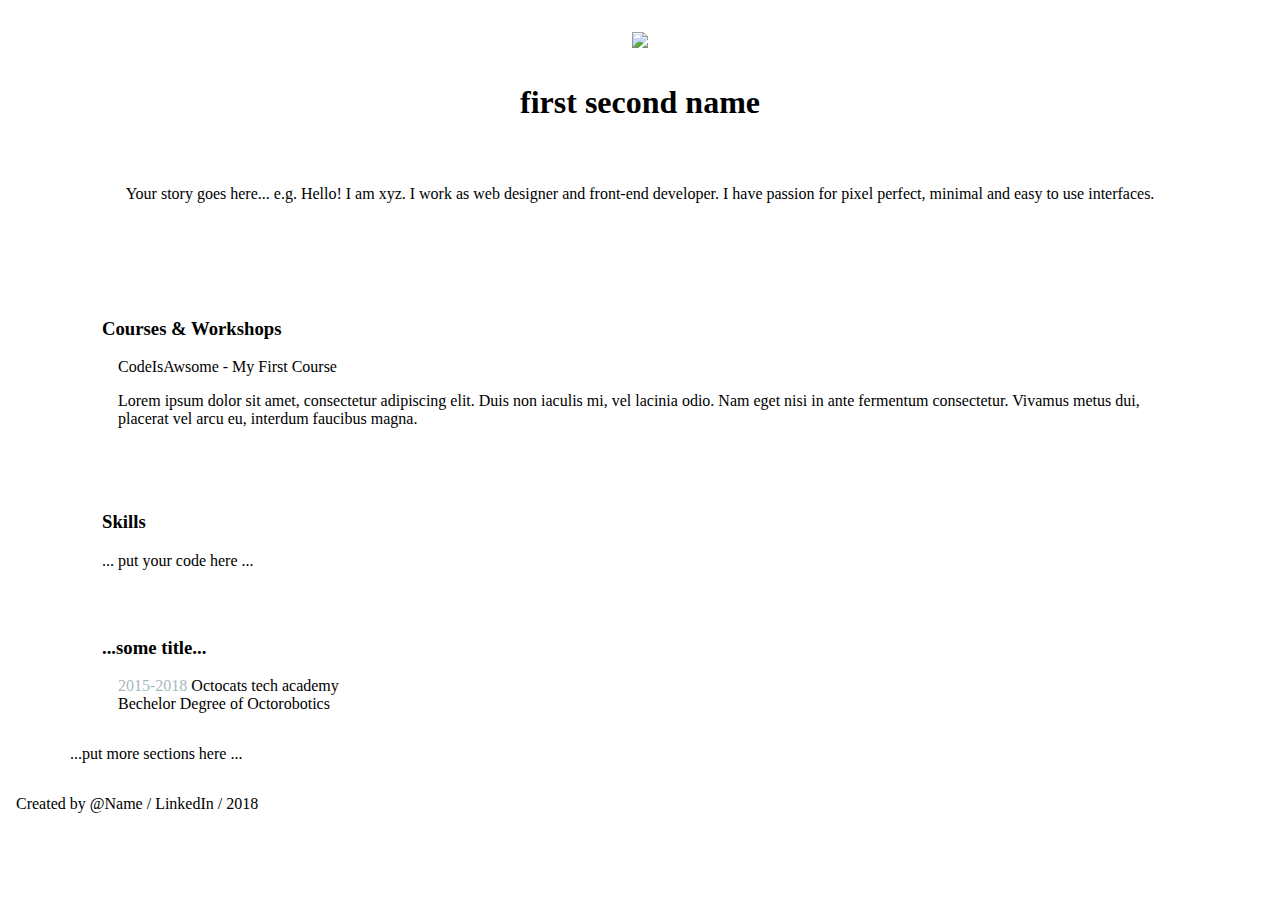
==== HTML-CSS-CV-base-master/index.html @ 8e69700a "my CV" ====
<!DOCTYPE html>
<html>
	<head>
		<meta charset="UTF-8">
		<title>My CV website</title>
		<meta name="description" content="your description">
		<meta name="author" content="your name">
		<meta name="viewport" content="width=device-width, initial-scale=1.0">
		<link rel="stylesheet" type="text/css" href="style.css">
	</head>

	<body>
		<header>
			<div>
				<img src="path/to/file" />
			</div>
			<h1>first second name</h1>
			<section>
				<p>Your story goes here... e.g. Hello! I am xyz. I work as web designer and front-end developer.
				I have passion for pixel perfect, minimal and easy to use interfaces.</p>
			</section>
		</header>
		<main>
			<!--Courses -->
			<section>
				<h3>Courses & Workshops</h3>
				<article class='course'>
					<div class='title'>
						CodeIsAwsome - My First Course
					</div>
					<div class="descrition">
						<p>Lorem ipsum dolor sit amet, consectetur adipiscing elit. Duis non iaculis mi, vel lacinia odio. Nam eget nisi in ante fermentum consectetur. Vivamus metus dui, placerat vel arcu eu, interdum faucibus magna.</p>
					</div>
				</article>
			</section>
			<!-- Skilss -->
			<section>
				<h3>Skills</h3>

				... put your code here ...

			</section>
			<!-- Education -->
			<section>
				<h3>...some title...</h3>
	      <article>
	        <div class='school'>
	          <span>2015-2018</span> Octocats tech academy
	        </div>
	        <div class="descrition">
	          Bechelor Degree of Octorobotics
	        </div>
	      </article>
			</section>
			<!-- Experience / Projects / Portfolio ... -->

			...put more sections here ...

		</main>
		<footer>
			<p>Created by @Name  / LinkedIn / 2018 </p>
		</footer>
	</body>
</html>
---- HTML-CSS-CV-base-master/style.css ----
/*@import url('https://fonts.googleapis.com/css?family=Raleway');*/

body {
  margin: 0;
}

article {
  padding:0 1em;
}

section{
  margin: 1em;
  padding: 1em;
}

header, main, footer {
  margin: 0 auto;
}

header {
  padding: 2em;
  text-align: center;
  /*background-image: url('sciezka');*/
}

header section {
  margin: 0 auto;
}

header img {

}

h1 {
  margin: 1em 0;
}

main {
  max-width: 1140px;
}

.course {
}

.course .title {
}

.course .descrition {
}

.school span {
  color: #A7B8BF;
}

footer {
 padding: 1em;
}
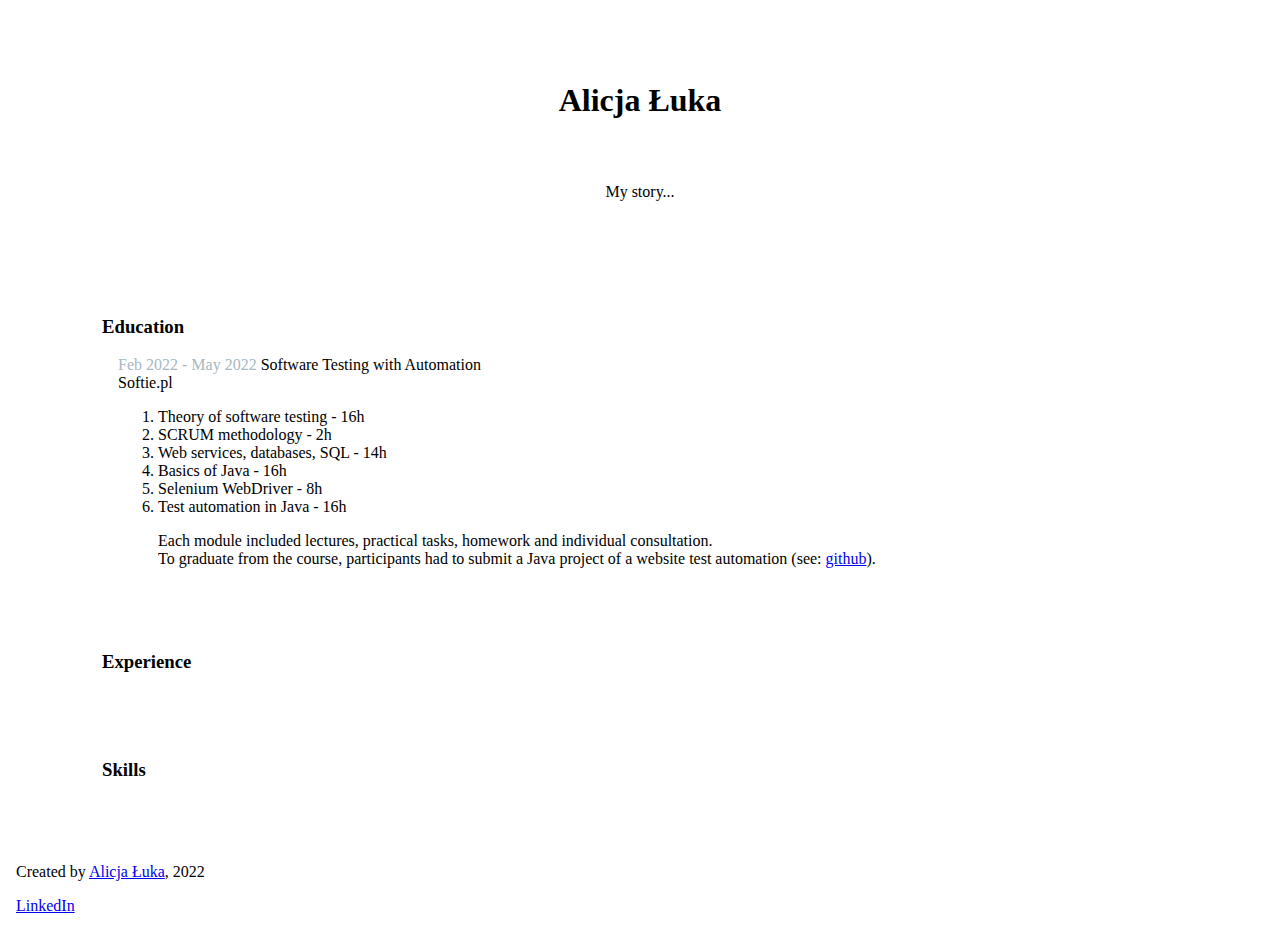
==== commit 18229830: "pierwsze zmiany" ====
--- a/HTML-CSS-CV-base-master/index.html
+++ b/HTML-CSS-CV-base-master/index.html
@@ -3,8 +3,8 @@
 	<head>
 		<meta charset="UTF-8">
 		<title>My CV website</title>
-		<meta name="description" content="your description">
-		<meta name="author" content="your name">
+		<meta name="description" content="my cv">
+		<meta name="author" content="Alicja Łuka">
 		<meta name="viewport" content="width=device-width, initial-scale=1.0">
 		<link rel="stylesheet" type="text/css" href="style.css">
 	</head>
@@ -12,53 +12,50 @@
 	<body>
 		<header>
 			<div>
-				<img src="path/to/file" />
+				<img src=""C:\Users\alicj\OneDrive - Uniwersytet Mikołaja Kopernika w Toruniu\Pulpit\HTML-CSS-CV\HTML-CSS-CV-base-master\img\profilowe.jpg"" />
 			</div>
-			<h1>first second name</h1>
+			<h1>Alicja Łuka</h1>
 			<section>
-				<p>Your story goes here... e.g. Hello! I am xyz. I work as web designer and front-end developer.
-				I have passion for pixel perfect, minimal and easy to use interfaces.</p>
+				<p>My story...</p>
 			</section>
 		</header>
 		<main>
-			<!--Courses -->
+			<!--Education -->
 			<section>
-				<h3>Courses & Workshops</h3>
+				<h3>Education</h3>
 				<article class='course'>
+				<div class='school'>
+				<span>Feb 2022 - May 2022</span> Software Testing with Automation
+				</div>
 					<div class='title'>
-						CodeIsAwsome - My First Course
+						Softie.pl
 					</div>
-					<div class="descrition">
-						<p>Lorem ipsum dolor sit amet, consectetur adipiscing elit. Duis non iaculis mi, vel lacinia odio. Nam eget nisi in ante fermentum consectetur. Vivamus metus dui, placerat vel arcu eu, interdum faucibus magna.</p>
+					<div class="descripion">
+					<ol>
+						<li>Theory of software testing - 16h</li>
+						<li>SCRUM methodology - 2h</li>
+						<li>Web services, databases, SQL - 14h</li>
+						<li>Basics of Java - 16h</li>
+						<li>Selenium WebDriver - 8h</li>
+						<li>Test automation in Java - 16h</li>
+						<p>Each module included lectures, practical tasks, homework and individual consultation.
+						</br>To graduate from the course, participants had to submit a Java project of a website test automation (see: <a href="https://github.com/luka7icja/selenium-repo1">github</a>).</p>
+					</ol>
 					</div>
 				</article>
 			</section>
-			<!-- Skilss -->
+			<!-- Experience -->
+			<section>
+				<h3>Experience<h3>
+			</section>	
+			<!-- Skills ... -->
 			<section>
 				<h3>Skills</h3>
-
-				... put your code here ...
-
 			</section>
-			<!-- Education -->
-			<section>
-				<h3>...some title...</h3>
-	      <article>
-	        <div class='school'>
-	          <span>2015-2018</span> Octocats tech academy
-	        </div>
-	        <div class="descrition">
-	          Bechelor Degree of Octorobotics
-	        </div>
-	      </article>
-			</section>
-			<!-- Experience / Projects / Portfolio ... -->
-
-			...put more sections here ...
-
 		</main>
 		<footer>
-			<p>Created by @Name  / LinkedIn / 2018 </p>
+			<p>Created by <a href="https://github.com/luka7icja">Alicja Łuka</a>, 2022 </p>
+			<p><a href="https://www.linkedin.com/in/alicjaluka">LinkedIn</a></p>
 		</footer>
 	</body>
 </html>
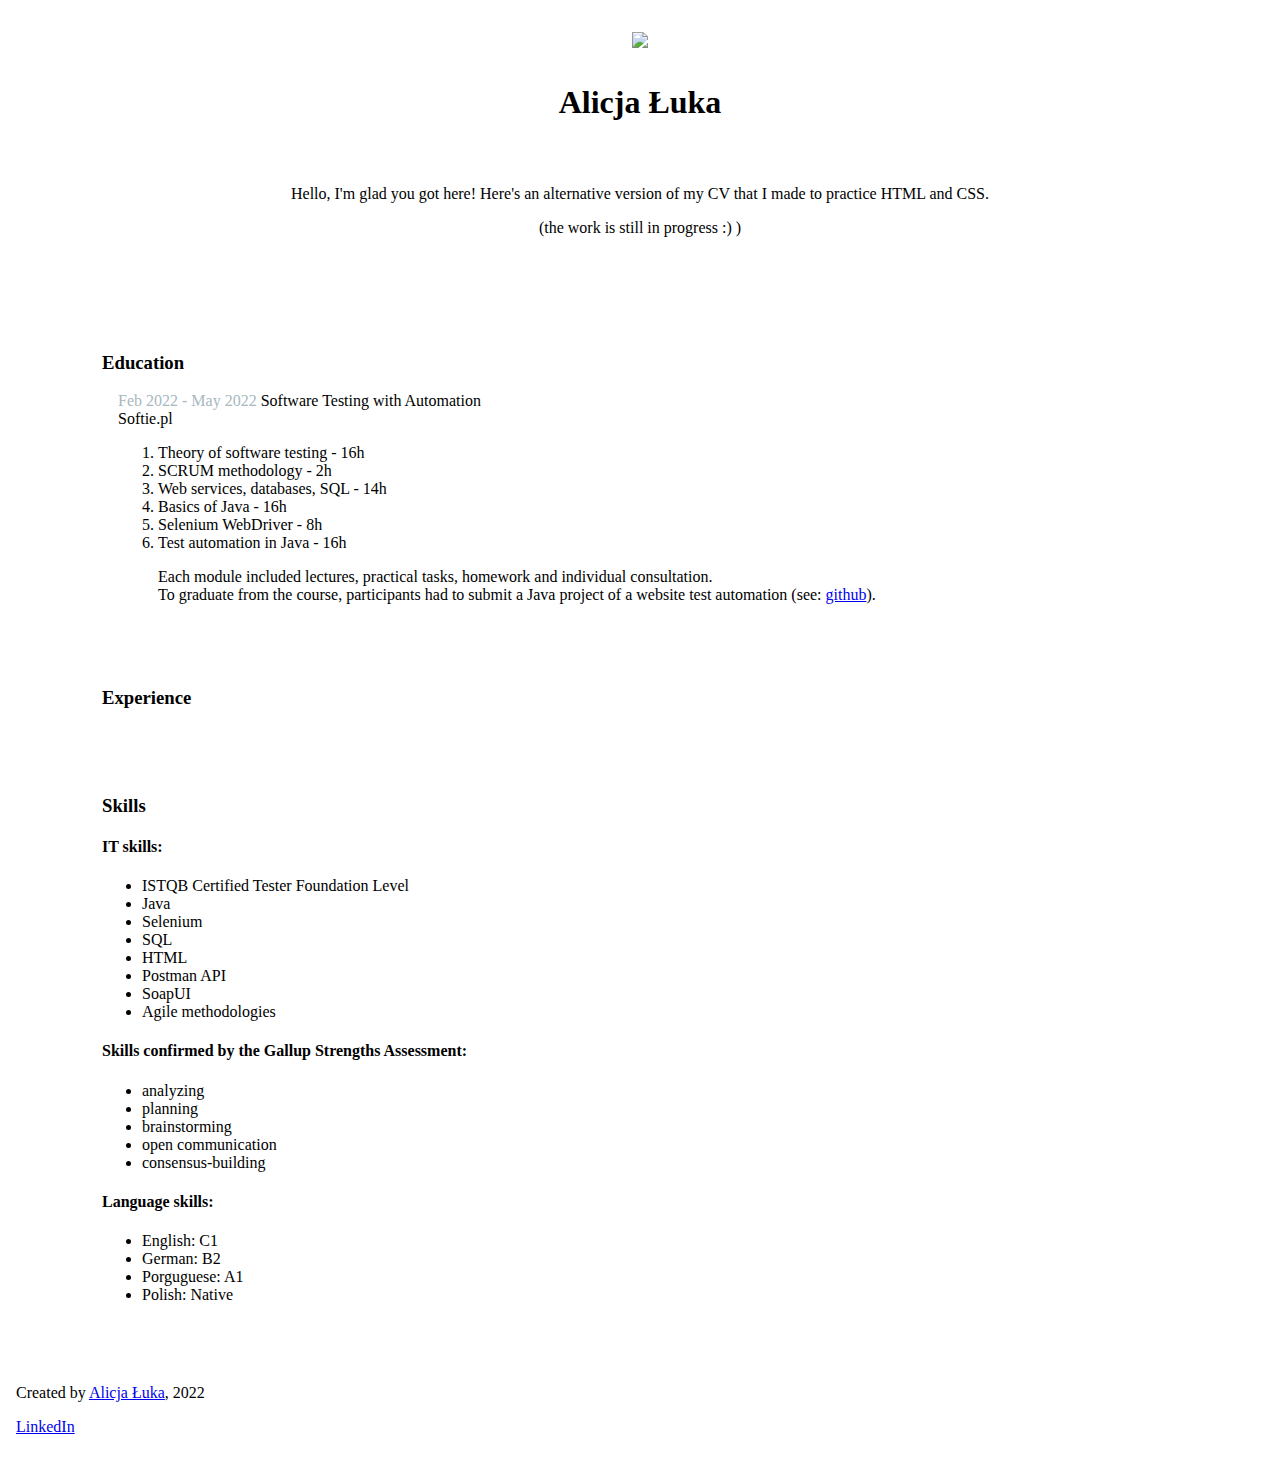
==== commit 5ff193ae: "zmiany zmiany" ====
--- a/HTML-CSS-CV-base-master/index.html
+++ b/HTML-CSS-CV-base-master/index.html
@@ -12,11 +12,12 @@
 	<body>
 		<header>
 			<div>
-				<img src=""C:\Users\alicj\OneDrive - Uniwersytet Mikołaja Kopernika w Toruniu\Pulpit\HTML-CSS-CV\HTML-CSS-CV-base-master\img\profilowe.jpg"" />
+				<img src="C:\Users\alicj\OneDrive - Uniwersytet Mikołaja Kopernika w Toruniu\Pulpit\HTML-CSS-CV\HTML-CSS-CV-base-master\img\profilowe2.jpg" />
 			</div>
 			<h1>Alicja Łuka</h1>
 			<section>
-				<p>My story...</p>
+				<p>Hello, I'm glad you got here! Here's an alternative version of my CV that I made to practice HTML and CSS.</p>
+				<p>(the work is still in progress :) )</p>
 			</section>
 		</header>
 		<main>
@@ -51,6 +52,40 @@
 			<!-- Skills ... -->
 			<section>
 				<h3>Skills</h3>
+				<div class='skills'>
+				<div class='column'>
+					<h4>IT skills:</h4>
+					<ul>
+						<li>ISTQB Certified Tester Foundation Level</li>
+						<li>Java</li>
+						<li>Selenium</li>
+						<li>SQL</li>
+						<li>HTML</li>
+						<li>Postman API</li>
+						<li>SoapUI</li>
+						<li>Agile methodologies</li>
+					</ul>
+				</div>
+				<div class='column'>
+					<h4>Skills confirmed by the Gallup Strengths Assessment:</h4>
+						<ul>
+							<li>analyzing</li>
+							<li>planning</li>
+							<li>brainstorming</li>
+							<li>open communication</li>
+							<li>consensus-building</li>
+						</ul>
+				</div>
+				<div class='column'>
+					<h4>Language skills:</h4>
+					<ul>
+						<li>English: C1</li>
+						<li>German: B2</li>
+						<li>Porguguese: A1</li>
+						<li>Polish: Native</li>
+					</ul>
+				</div>
+				</div>
 			</section>
 		</main>
 		<footer>
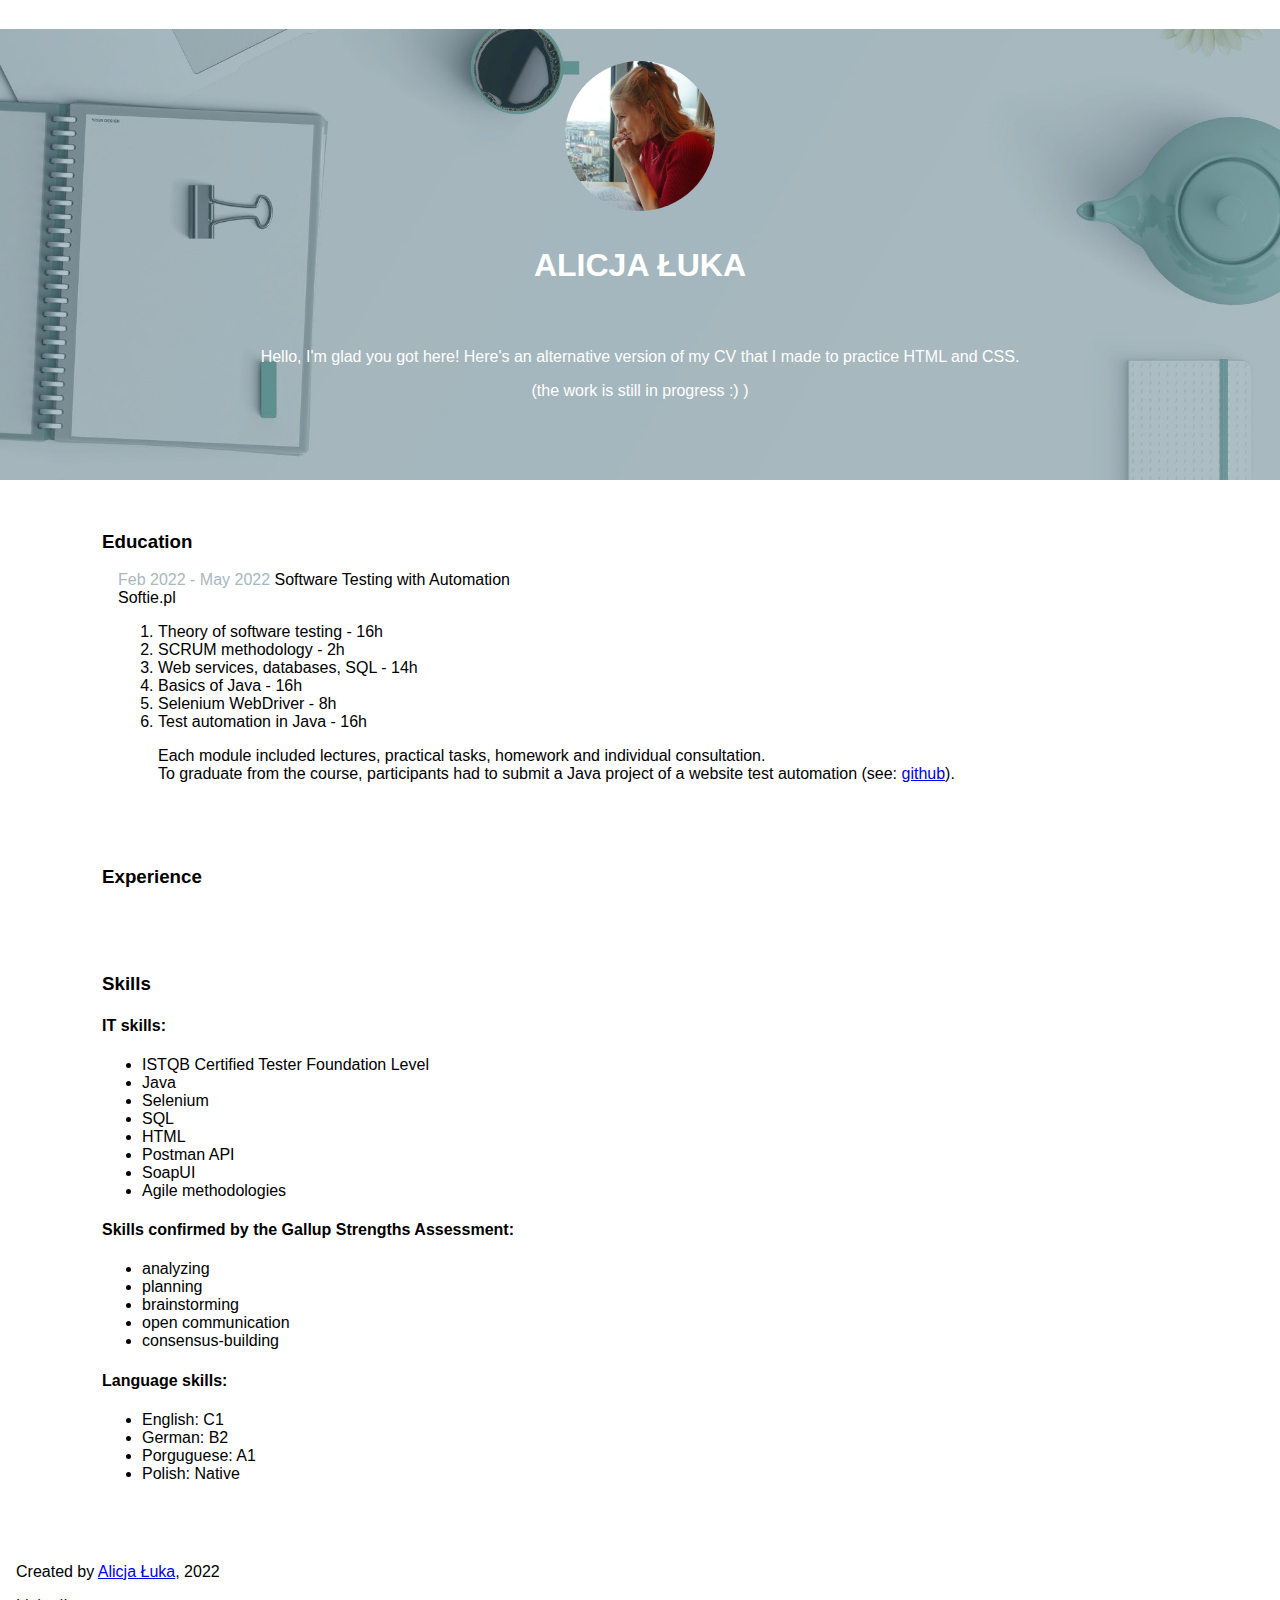
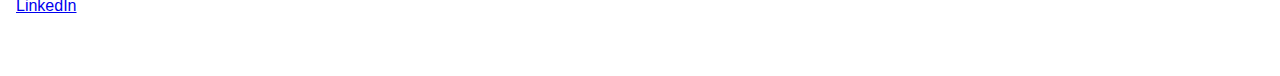
==== commit 03e3ad77: "styled the header" ====
--- a/HTML-CSS-CV-base-master/index.html
+++ b/HTML-CSS-CV-base-master/index.html
@@ -12,7 +12,7 @@
 	<body>
 		<header>
 			<div>
-				<img src="C:\Users\alicj\OneDrive - Uniwersytet Mikołaja Kopernika w Toruniu\Pulpit\HTML-CSS-CV\HTML-CSS-CV-base-master\img\profilowe2.jpg" />
+				<img src="img\profilowe2.jpg" />
 			</div>
 			<h1>Alicja Łuka</h1>
 			<section>
--- a/HTML-CSS-CV-base-master/style.css
+++ b/HTML-CSS-CV-base-master/style.css
@@ -2,6 +2,10 @@
 
 body {
   margin: 0;
+  font-size: 16px;
+  margin-top: 1.8em;
+  margin-bottom: 1.8em;
+  font-family: 'Raleway', sans-serif;
 }
 
 article {
@@ -20,19 +24,25 @@
 header {
   padding: 2em;
   text-align: center;
-  /*background-image: url('sciezka');*/
+  background-size: cover;
+  background-image: url('img/bg.jpg');
+  background-position: center;
+  color: white;
 }
 
 header section {
-  margin: 0 auto;
+  max-width: 650;
 }
 
 header img {
-
+	border-radius: 50%;
+	height: 150px;
+	width: 150px;
 }
 
 h1 {
   margin: 1em 0;
+  text-transform: uppercase;
 }
 
 main {
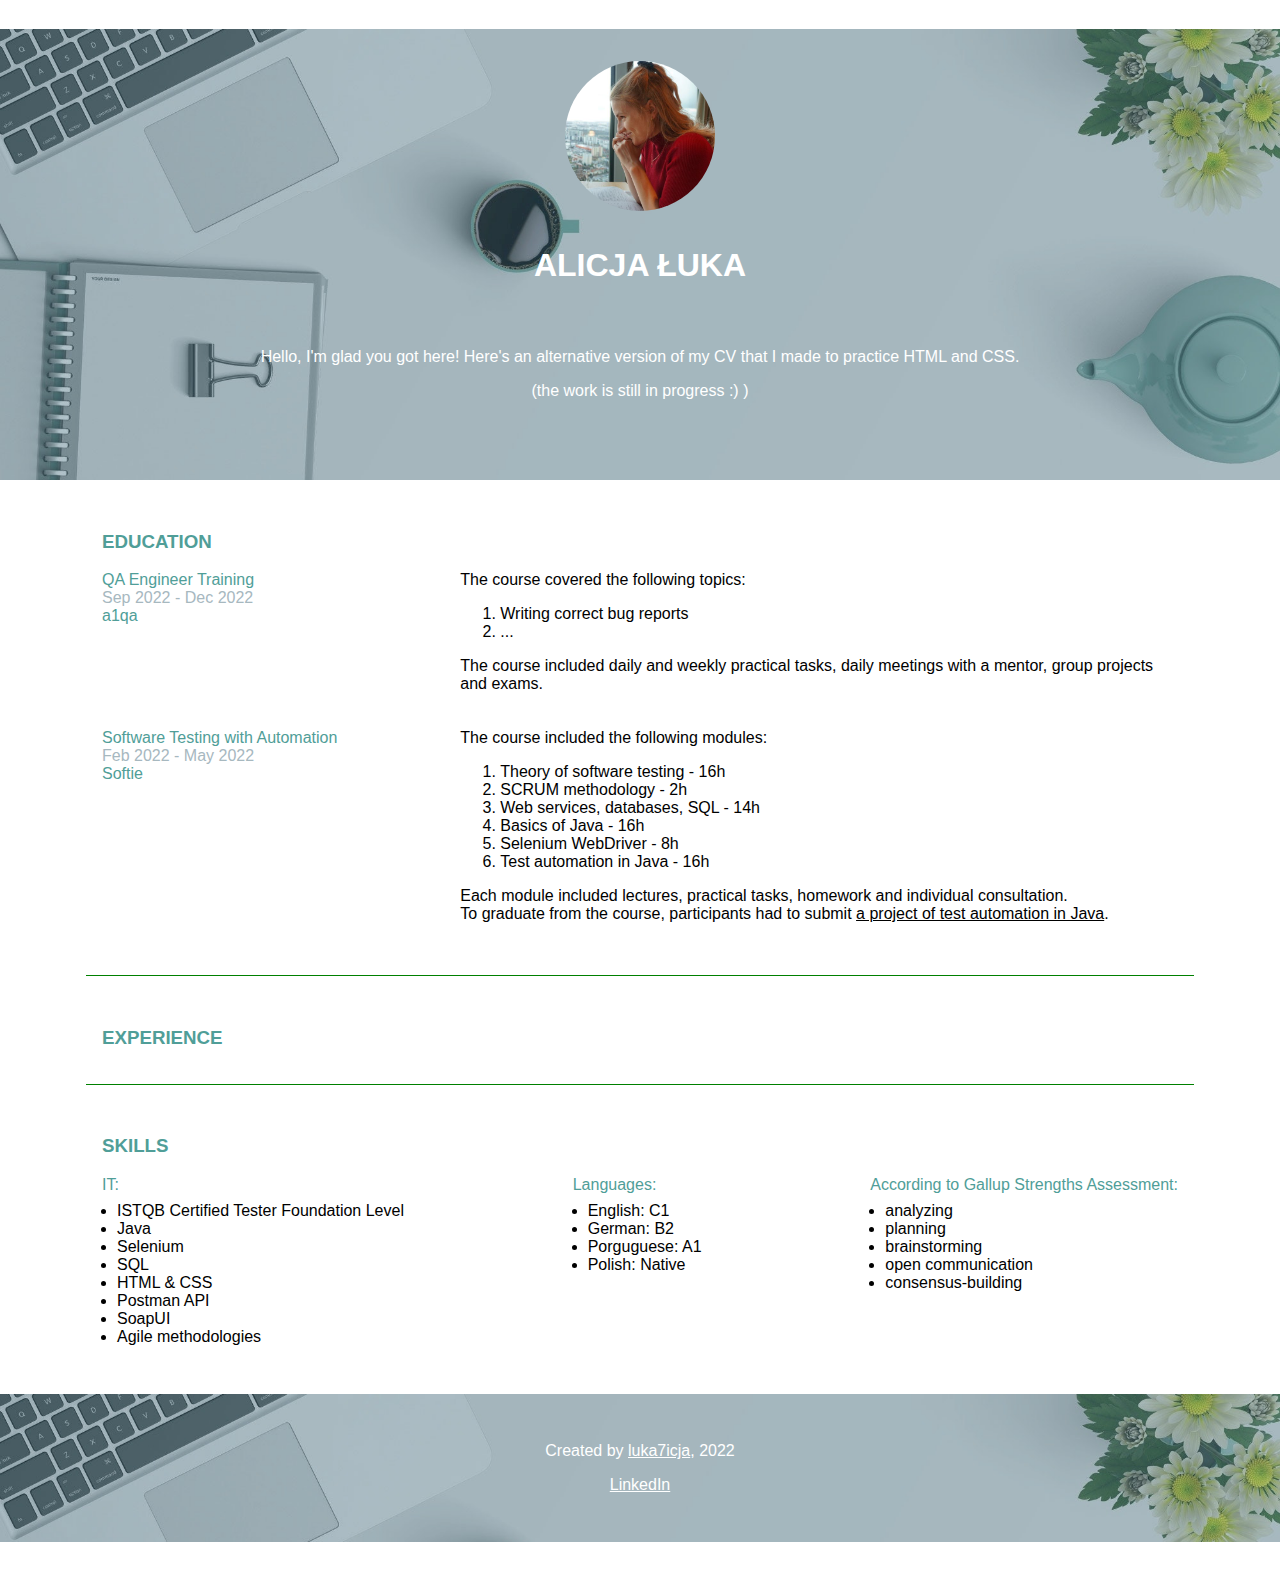
==== commit 71478807: "edited the skills layout, the footer and courses" ====
--- a/HTML-CSS-CV-base-master/index.html
+++ b/HTML-CSS-CV-base-master/index.html
@@ -24,14 +24,36 @@
 			<!--Education -->
 			<section>
 				<h3>Education</h3>
+				<article class = 'course'>
+				<div class='title'>
+				QA Engineer Training
+				<br>
+				<span>Sep 2022 - Dec 2022</span><br>
+				a1qa
+				</div>
+				<div class = 'description'>
+				<p>
+				The course covered the following topics:
+				</p>
+				<ol>
+						<li>Writing correct bug reports</li>
+						<li>...</li>
+				</ol>
+				<p>
+				The course included daily and weekly practical tasks, daily meetings with a mentor, group projects and exams.
+				</p>
+				</div>
+				</article>
 				<article class='course'>
-				<div class='school'>
-				<span>Feb 2022 - May 2022</span> Software Testing with Automation
+				<div class='title'>
+				Software Testing with Automation
+				<br>
+				<span>Feb 2022 - May 2022</span><br>
+				Softie
 				</div>
-					<div class='title'>
-						Softie.pl
-					</div>
-					<div class="descripion">
+				<div class="description">
+				<p>The course included the following modules:
+				</p>
 					<ol>
 						<li>Theory of software testing - 16h</li>
 						<li>SCRUM methodology - 2h</li>
@@ -39,9 +61,11 @@
 						<li>Basics of Java - 16h</li>
 						<li>Selenium WebDriver - 8h</li>
 						<li>Test automation in Java - 16h</li>
-						<p>Each module included lectures, practical tasks, homework and individual consultation.
-						</br>To graduate from the course, participants had to submit a Java project of a website test automation (see: <a href="https://github.com/luka7icja/selenium-repo1">github</a>).</p>
 					</ol>
+				<p>
+				Each module included lectures, practical tasks, homework and individual consultation.
+				</br>To graduate from the course, participants had to submit <a href="https://github.com/luka7icja/selenium-repo1">a project of test automation in Java</a>.
+				</p>	
 					</div>
 				</article>
 			</section>
@@ -54,20 +78,35 @@
 				<h3>Skills</h3>
 				<div class='skills'>
 				<div class='column'>
-					<h4>IT skills:</h4>
+					<div class='title'>
+					IT:
+					</div>
 					<ul>
 						<li>ISTQB Certified Tester Foundation Level</li>
 						<li>Java</li>
 						<li>Selenium</li>
 						<li>SQL</li>
-						<li>HTML</li>
+						<li>HTML & CSS</li>
 						<li>Postman API</li>
 						<li>SoapUI</li>
 						<li>Agile methodologies</li>
 					</ul>
 				</div>
 				<div class='column'>
-					<h4>Skills confirmed by the Gallup Strengths Assessment:</h4>
+					<div class='title'>
+					Languages:
+					</div>
+					<ul>
+						<li>English: C1</li>
+						<li>German: B2</li>
+						<li>Porguguese: A1</li>
+						<li>Polish: Native</li>
+					</ul>
+				</div>
+				<div class='column'>
+					<div class='title'>
+					According to Gallup Strengths Assessment:
+					</div>
 						<ul>
 							<li>analyzing</li>
 							<li>planning</li>
@@ -76,20 +115,11 @@
 							<li>consensus-building</li>
 						</ul>
 				</div>
-				<div class='column'>
-					<h4>Language skills:</h4>
-					<ul>
-						<li>English: C1</li>
-						<li>German: B2</li>
-						<li>Porguguese: A1</li>
-						<li>Polish: Native</li>
-					</ul>
-				</div>
 				</div>
 			</section>
 		</main>
 		<footer>
-			<p>Created by <a href="https://github.com/luka7icja">Alicja Łuka</a>, 2022 </p>
+			<p>Created by <a href="https://github.com/luka7icja">luka7icja</a>, 2022 </p>
 			<p><a href="https://www.linkedin.com/in/alicjaluka">LinkedIn</a></p>
 		</footer>
 	</body>
--- a/HTML-CSS-CV-base-master/style.css
+++ b/HTML-CSS-CV-base-master/style.css
@@ -9,7 +9,7 @@
 }
 
 article {
-  padding:0 1em;
+  padding:0;
 }
 
 section{
@@ -17,7 +17,7 @@
   padding: 1em;
 }
 
-header, main, footer {
+header, main {
   margin: 0 auto;
 }
 
@@ -26,7 +26,7 @@
   text-align: center;
   background-size: cover;
   background-image: url('img/bg.jpg');
-  background-position: center;
+  background-position: fixed;
   color: white;
 }
 
@@ -45,23 +45,99 @@
   text-transform: uppercase;
 }
 
+h3 {
+	font-weight: bold;
+	text-transform: uppercase;
+	color: #509e98;
+}
+
+a {
+  color: black;
+}
+
+a:visited {
+  color: grey;
+}
+
+a:hover {
+  color: #509e98;
+}
+
+a:active {
+  color: #509e98;
+}
+
+span {
+ color: #A7B8BF;
+ font-weight: normal;
+}
+
+main section{
+  border-bottom: 1px solid green;
+}
+
+main section:last-child {
+  border-bottom: none;
+}
+
 main {
   max-width: 1140px;
 }
 
 .course {
+padding-bottom: 20px;	
+  display: -ms-flexbox;
+  display: flex;
+  flex-wrap: wrap;
 }
 
-.course .title {
+.title {
+  color: #509e98;
+  font-weight: 500;
+  flex: 0 0 33.3%;
+  max-width: 100%
 }
 
-.course .descrition {
+.course .description {
+  -ms-flex: 0 0 66.6%;
+  flex: 0 0 66.6%;
+  max-width: 70%
 }
 
-.school span {
-  color: #A7B8BF;
+.course .description p {
+	margin-top: 0;
+	padding-left: 0;
+}
+
+.skills {
+	display: flex;
+	flex-direction: row;
+  flex-wrap: wrap;
+  justify-content: space-between;
+}
+
+.skills .column {
+word-break: keep-all;
+text-align: left;
+  flex: 0 0 33,3%;
+  max-width: 30%;
+}
+
+ul {
+  margin-block-start: 0.5em;
+  padding-inline-start: 15px;
 }
 
 footer {
- padding: 1em;
+  border-top: 5px;
+  padding: 2em;
+  text-align: center;
+  background-size: cover;
+  background-image: url('img/bg.jpg');
+  background-position: fixed;
+  color: white;
 }
+
+footer a {
+	color: white;
+}
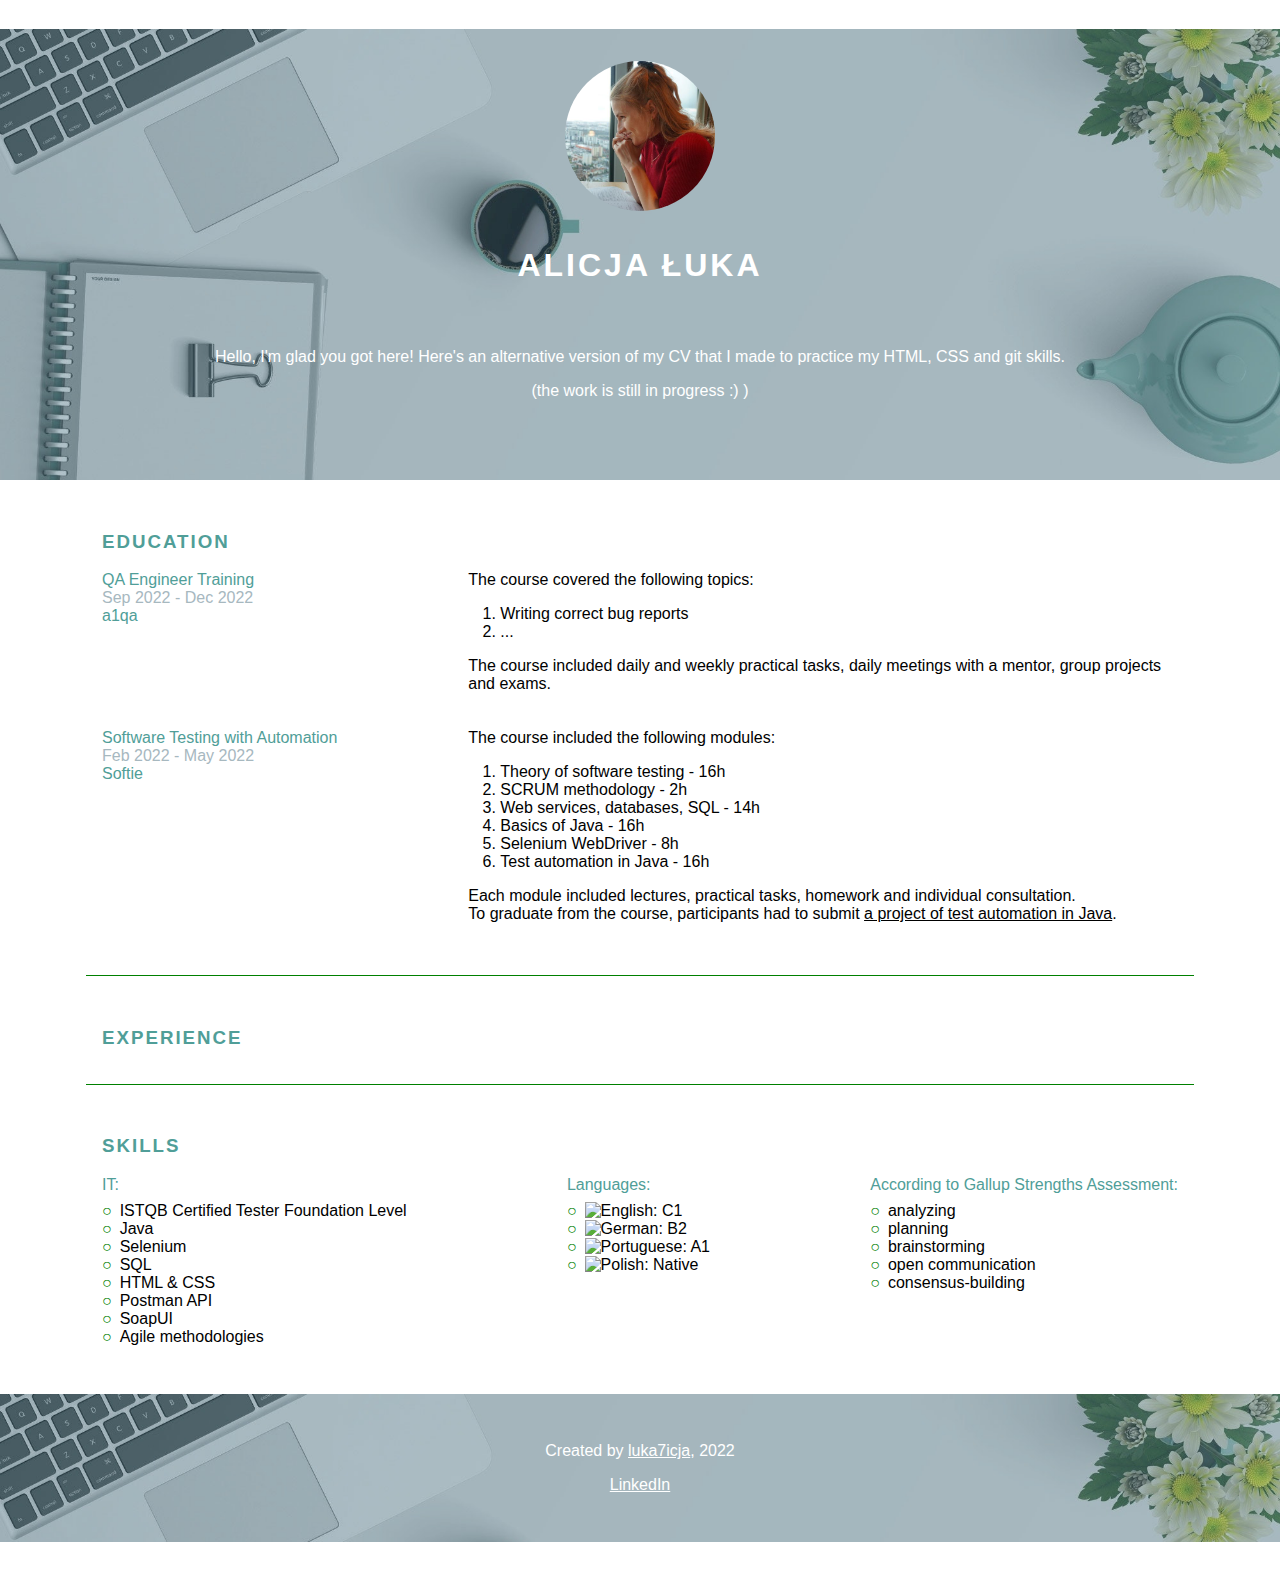
==== commit 530968f8: "added language emojis" ====
--- a/HTML-CSS-CV-base-master/index.html
+++ b/HTML-CSS-CV-base-master/index.html
@@ -16,7 +16,7 @@
 			</div>
 			<h1>Alicja Łuka</h1>
 			<section>
-				<p>Hello, I'm glad you got here! Here's an alternative version of my CV that I made to practice HTML and CSS.</p>
+				<p>Hello, I'm glad you got here! Here's an alternative version of my CV that I made to practice my HTML, CSS and git skills.</p>
 				<p>(the work is still in progress :) )</p>
 			</section>
 		</header>
@@ -81,7 +81,7 @@
 					<div class='title'>
 					IT:
 					</div>
-					<ul>
+					<ul class='list-pointed'>
 						<li>ISTQB Certified Tester Foundation Level</li>
 						<li>Java</li>
 						<li>Selenium</li>
@@ -97,10 +97,10 @@
 					Languages:
 					</div>
 					<ul>
-						<li>English: C1</li>
-						<li>German: B2</li>
-						<li>Porguguese: A1</li>
-						<li>Polish: Native</li>
+						<li><img src="https://flagcdn.com/20x15/gb.png" alt="English">: C1</li>
+						<li><img src="https://flagcdn.com/20x15/de.png" alt="German">: B2</li>
+						<li><img src="https://flagcdn.com/20x15/pt.png" alt="Portuguese">: A1</li>
+						<li><img src="https://flagcdn.com/20x15/pl.png" alt="Polish">: Native</li>
 					</ul>
 				</div>
 				<div class='column'>
--- a/HTML-CSS-CV-base-master/style.css
+++ b/HTML-CSS-CV-base-master/style.css
@@ -42,10 +42,12 @@
 
 h1 {
   margin: 1em 0;
+  letter-spacing: 3px;
   text-transform: uppercase;
 }
 
 h3 {
+	letter-spacing: 2px;
 	font-weight: bold;
 	text-transform: uppercase;
 	color: #509e98;
@@ -106,7 +108,7 @@
 
 .course .description p {
 	margin-top: 0;
-	padding-left: 0;
+	padding-left: 0.5em;
 }
 
 .skills {
@@ -124,8 +126,15 @@
 }
 
 ul {
-  margin-block-start: 0.5em;
-  padding-inline-start: 15px;
+	list-style-type: none;
+	margin-block-start: 0.5em;
+	padding-inline-start: 0;
+}
+
+ul li:before {
+	content: "○";
+	padding-right: 0.5em;
+	color: green;
 }
 
 footer {
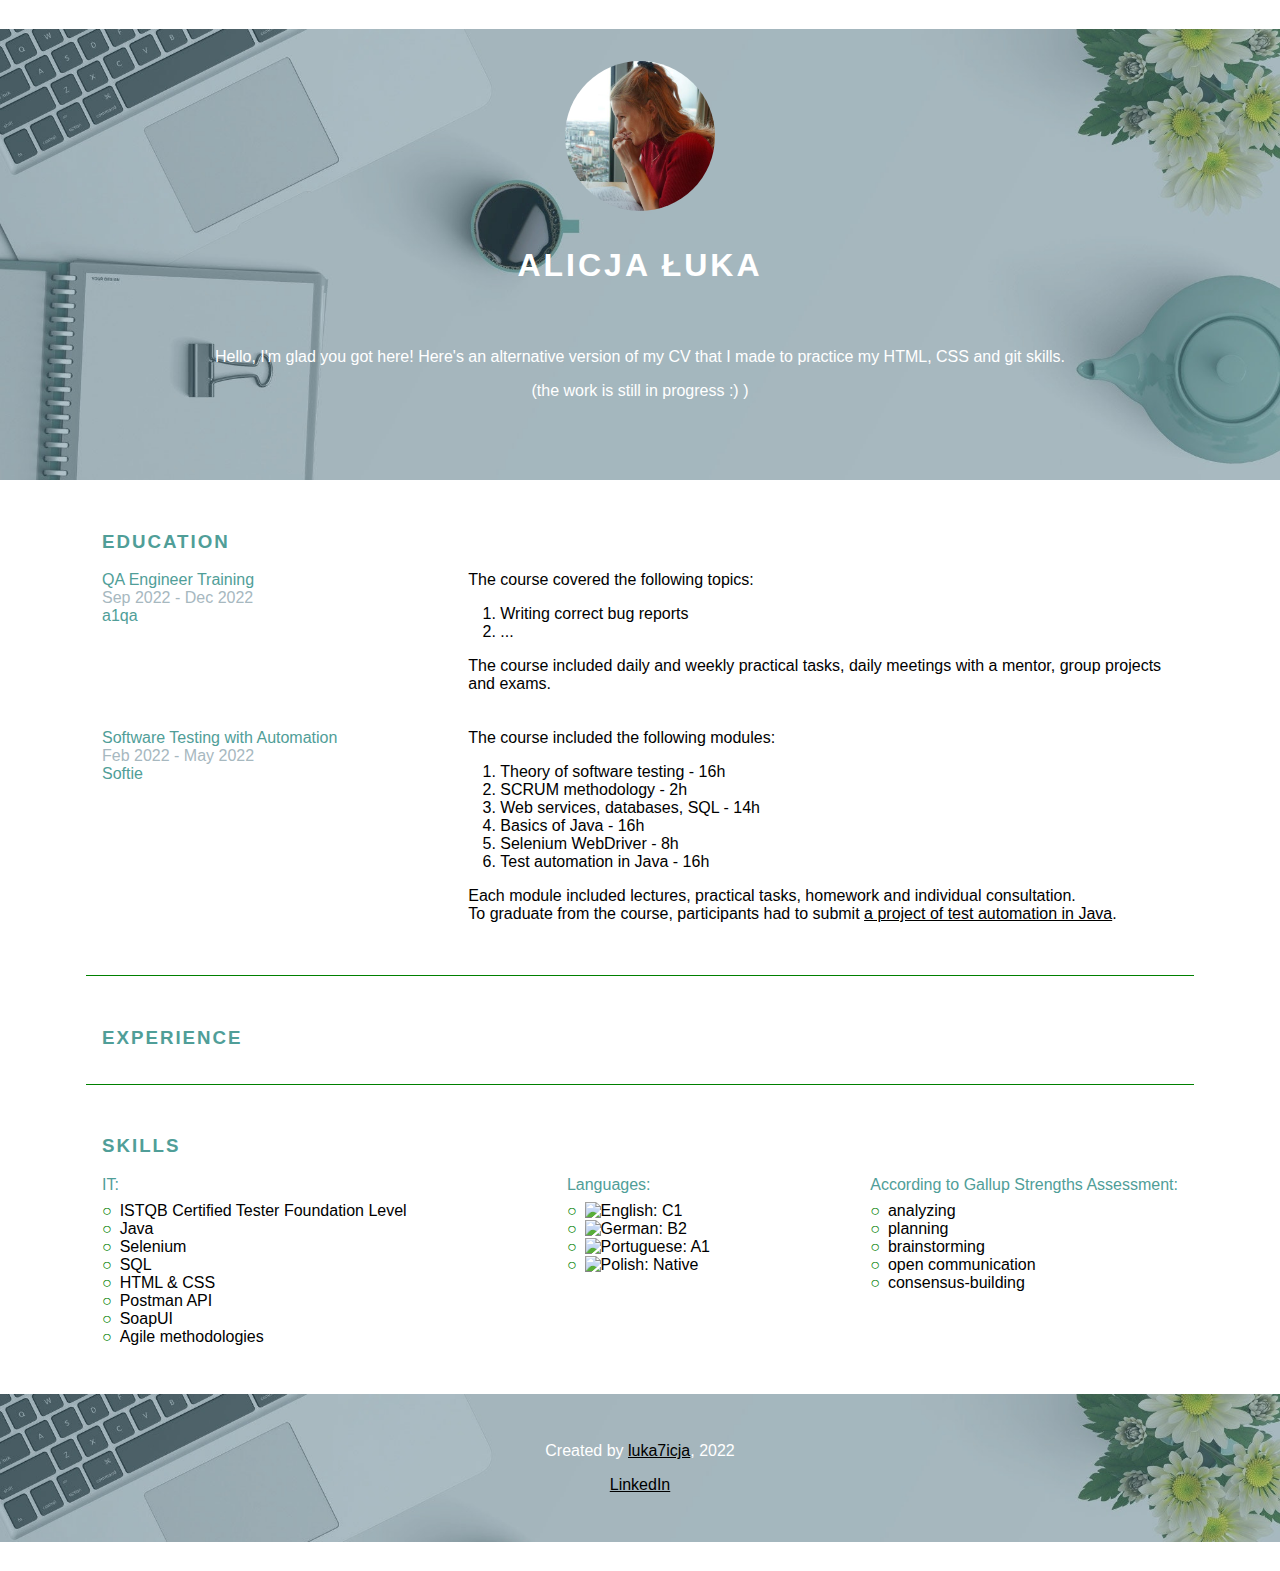
==== commit 8543bdd7: "added RWD changes" ====
--- a/HTML-CSS-CV-base-master/index.html
+++ b/HTML-CSS-CV-base-master/index.html
@@ -81,7 +81,7 @@
 					<div class='title'>
 					IT:
 					</div>
-					<ul class='list-pointed'>
+					<ul>
 						<li>ISTQB Certified Tester Foundation Level</li>
 						<li>Java</li>
 						<li>Selenium</li>
--- a/HTML-CSS-CV-base-master/style.css
+++ b/HTML-CSS-CV-base-master/style.css
@@ -21,7 +21,7 @@
   margin: 0 auto;
 }
 
-header {
+header, footer {
   padding: 2em;
   text-align: center;
   background-size: cover;
@@ -87,8 +87,7 @@
 }
 
 .course {
-padding-bottom: 20px;	
-  display: -ms-flexbox;
+  padding-bottom: 20px;	
   display: flex;
   flex-wrap: wrap;
 }
@@ -101,7 +100,6 @@
 }
 
 .course .description {
-  -ms-flex: 0 0 66.6%;
   flex: 0 0 66.6%;
   max-width: 70%
 }
@@ -114,13 +112,12 @@
 .skills {
 	display: flex;
 	flex-direction: row;
-  flex-wrap: wrap;
-  justify-content: space-between;
+	flex-wrap: wrap;
+	justify-content: space-between;
 }
 
 .skills .column {
-word-break: keep-all;
-text-align: left;
+  text-align: left;
   flex: 0 0 33,3%;
   max-width: 30%;
 }
@@ -137,16 +134,23 @@
 	color: green;
 }
 
-footer {
-  border-top: 5px;
-  padding: 2em;
-  text-align: center;
-  background-size: cover;
-  background-image: url('img/bg.jpg');
-  background-position: fixed;
-  color: white;
+@media only screen and (max-width: 768px) {
+  .course {
+    display: block;
+  }
+
+  .course .title, .course .descrition {
+    max-width: 100%;
+  }
 }
 
-footer a {
-	color: white;
+@media only screen and (max-width: 576px) {
+  .skills {
+    display: block;
+  }
+
+  .skills .column {
+    max-width: 100%;
+  }
+
 }
